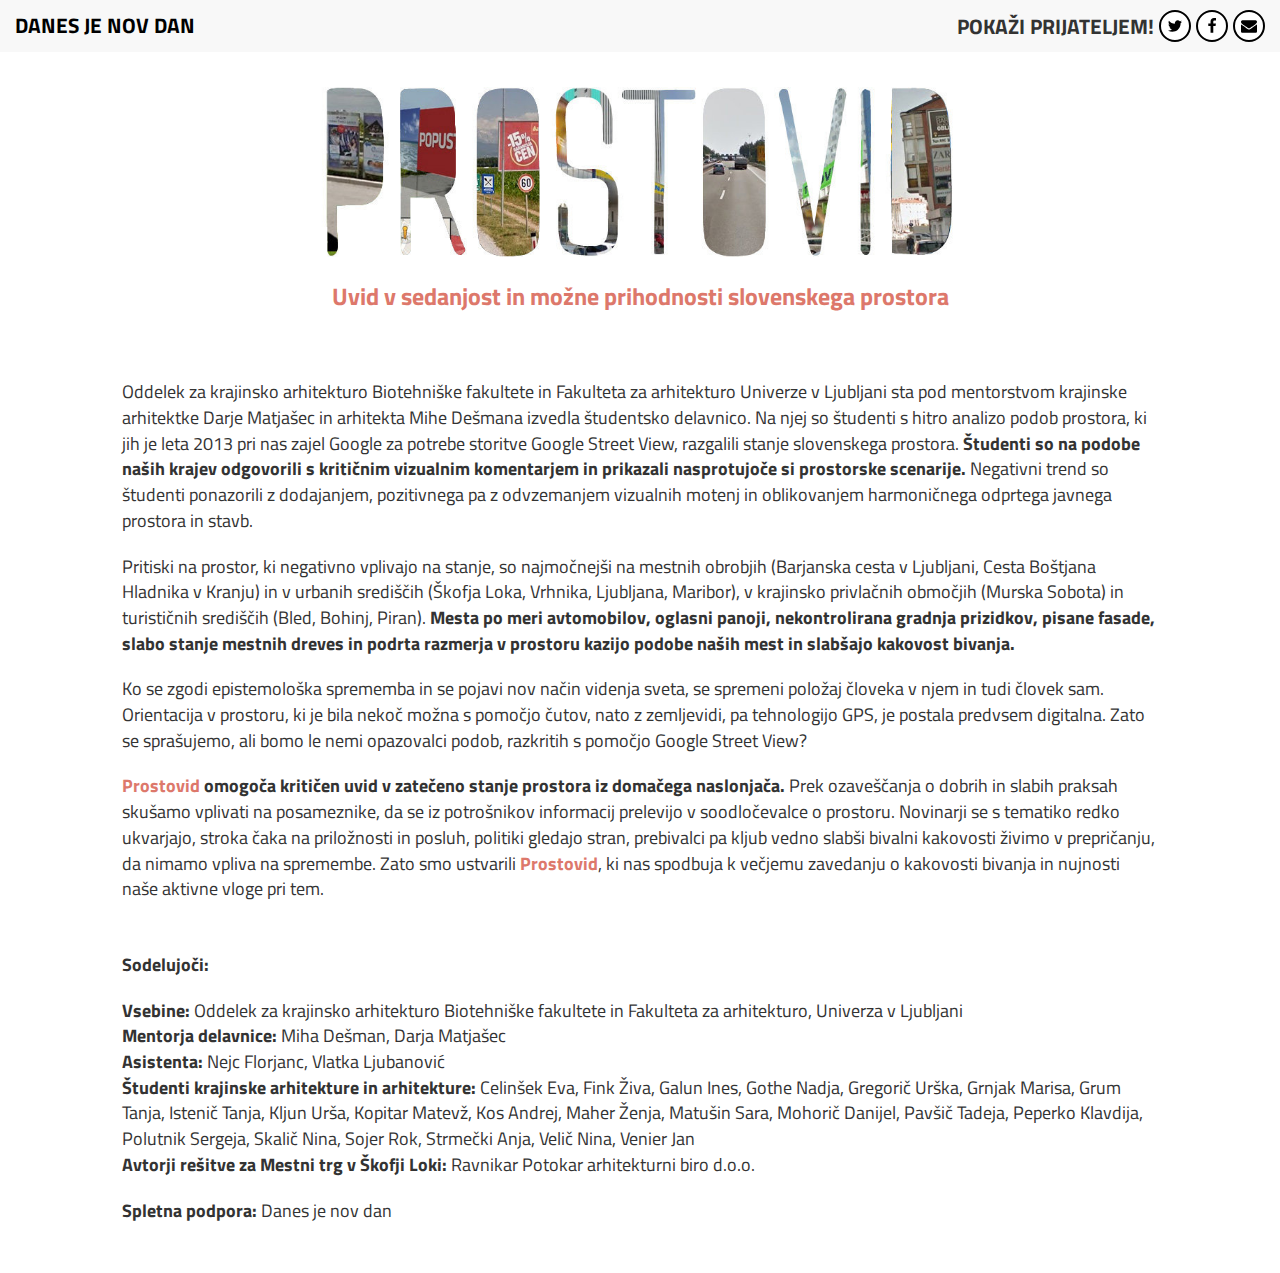
==== vec/index.html @ a14e60bc "popravi css relative path v vec folderju" ====
<!DOCTYPE html>
<html>
<head>
    <meta charset="utf-8">
    <meta http-equiv="X-UA-Compatible" content="IE=edge">
    <meta name="viewport" content="width=device-width, initial-scale=1">
    <title>Prostovid - Danes je nov dan</title>
    <base href="../">
    <link rel="stylesheet" href="css/bootstrap.min.css">
    <link rel="stylesheet" href="css/twentytwenty.css">
    <link rel="stylesheet" href="css/custom.css">

    <meta property="og:title" content="Prostovid">
    <meta property="og:type" content="website">
    <meta property="og:description" content="Uvid v sedanjost in možne prihodnosti slovenskega prostora">
    <meta property="og:image" content="img/prostovid_og.jpg">

    <meta name="twitter:card" content="summary_large_image">
    <meta name="twitter:creator" content="@danesjenovdan">
    <meta name="twitter:title" content="Prostovid">
    <meta name="twitter:description" content="Uvid v sedanjost in možne prihodnosti slovenskega prostora">
    <meta name="twitter:image" content="img/prostovid_og.jpg">
</head>
<body>

<div class="container-fluid logo-container">
    <div class="row">
        <div class="col-lg-12">
            <div class="pull-left logo"><a href="//danesjenovdan.si" target="_blank">Danes je nov dan</a></div>
            <div class="pull-right socials">
                <span>Pokaži prijateljem!</span>
                <i class="icon icon-twitter">
                    <svg width="1792" height="1792" viewBox="0 0 1792 1792" xmlns="http://www.w3.org/2000/svg"><path d="M1684 408q-67 98-162 167 1 14 1 42 0 130-38 259.5t-115.5 248.5-184.5 210.5-258 146-323 54.5q-271 0-496-145 35 4 78 4 225 0 401-138-105-2-188-64.5t-114-159.5q33 5 61 5 43 0 85-11-112-23-185.5-111.5t-73.5-205.5v-4q68 38 146 41-66-44-105-115t-39-154q0-88 44-163 121 149 294.5 238.5t371.5 99.5q-8-38-8-74 0-134 94.5-228.5t228.5-94.5q140 0 236 102 109-21 205-78-37 115-142 178 93-10 186-50z" id="icon"/></svg>
                </i>
                <i class="icon icon-facebook">
                    <svg width="1792" height="1792" viewBox="0 0 1792 1792" xmlns="http://www.w3.org/2000/svg"><path d="M1343 12v264h-157q-86 0-116 36t-30 108v189h293l-39 296h-254v759h-306v-759h-255v-296h255v-218q0-186 104-288.5t277-102.5q147 0 228 12z" id="icon"/></svg>
                </i>
                <i class="icon icon-mail">
                    <svg width="1792" height="1792" viewBox="0 0 1792 1792" xmlns="http://www.w3.org/2000/svg"><path d="M1792 710v794q0 66-47 113t-113 47h-1472q-66 0-113-47t-47-113v-794q44 49 101 87 362 246 497 345 57 42 92.5 65.5t94.5 48 110 24.5h2q51 0 110-24.5t94.5-48 92.5-65.5q170-123 498-345 57-39 100-87zm0-294q0 79-49 151t-122 123q-376 261-468 325-10 7-42.5 30.5t-54 38-52 32.5-57.5 27-50 9h-2q-23 0-50-9t-57.5-27-52-32.5-54-38-42.5-30.5q-91-64-262-182.5t-205-142.5q-62-42-117-115.5t-55-136.5q0-78 41.5-130t118.5-52h1472q65 0 112.5 47t47.5 113z" id="icon"/></svg>
                </i>
                <i class="icon icon-share" data-toggle="modal" data-target="#modal-email">
                    <svg width="1792" height="1792" viewBox="0 0 1792 1792" xmlns="http://www.w3.org/2000/svg"><path d="M1344 1024q133 0 226.5 93.5t93.5 226.5-93.5 226.5-226.5 93.5-226.5-93.5-93.5-226.5q0-12 2-34l-360-180q-92 86-218 86-133 0-226.5-93.5t-93.5-226.5 93.5-226.5 226.5-93.5q126 0 218 86l360-180q-2-22-2-34 0-133 93.5-226.5t226.5-93.5 226.5 93.5 93.5 226.5-93.5 226.5-226.5 93.5q-126 0-218-86l-360 180q2 22 2 34t-2 34l360 180q92-86 218-86z" id="icon"/></svg>
                </i>
            </div>
        </div>
    </div>
</div>


<div class="container-fluid">
    <header class="row">
        <h1 class="col-lg-12 text-center">
            <a href="index.html"><div class="naslov">
                PROSTOVID
            </div></a>
        </h1>
        <h3 class="col-lg-12 text-center podnaslov"><b>Uvid v sedanjost in možne prihodnosti slovenskega prostora</b></h3>
    </header>

    <div class="row opiscontainer">
        
        <p class="col-lg-6 col-lg-offset-3 col-md-10 col-md-offset-1 opisprojekta">Oddelek za krajinsko arhitekturo Biotehniške fakultete in Fakulteta za arhitekturo Univerze v Ljubljani sta pod mentorstvom krajinske arhitektke Darje Matjašec in arhitekta Mihe Dešmana izvedla študentsko delavnico. Na njej so študenti s hitro analizo podob prostora, ki jih je leta 2013 pri nas zajel Google za potrebe storitve Google Street View, razgalili stanje slovenskega prostora. <b>Študenti so na podobe naših krajev odgovorili s kritičnim vizualnim komentarjem in prikazali nasprotujoče si prostorske scenarije.</b> Negativni trend so študenti ponazorili z dodajanjem, pozitivnega pa z odvzemanjem vizualnih motenj in oblikovanjem harmoničnega odprtega javnega prostora in stavb.</p>

        <p class="col-lg-6 col-lg-offset-3 col-md-10 col-md-offset-1 opisprojekta">Pritiski na prostor, ki negativno vplivajo na stanje, so najmočnejši na mestnih obrobjih (Barjanska cesta v Ljubljani, Cesta Boštjana Hladnika v Kranju) in v urbanih središčih (Škofja Loka, Vrhnika, Ljubljana, Maribor), v krajinsko privlačnih območjih (Murska Sobota) in turističnih središčih (Bled, Bohinj, Piran). <b>Mesta po meri avtomobilov, oglasni panoji, nekontrolirana gradnja prizidkov, pisane fasade, slabo stanje mestnih dreves in podrta razmerja v prostoru kazijo podobe naših mest in slabšajo kakovost bivanja.</b> </p>

        <p class="col-lg-6 col-lg-offset-3 col-md-10 col-md-offset-1 opisprojekta">Ko se zgodi epistemološka sprememba in se pojavi nov način videnja sveta, se spremeni položaj človeka v njem in tudi človek sam. Orientacija v prostoru, ki je bila nekoč možna s pomočjo čutov, nato z zemljevidi, pa tehnologijo GPS, je postala predvsem digitalna. Zato se sprašujemo, ali bomo le nemi opazovalci podob, razkritih s pomočjo Google Street View?</p>

        <p class="col-lg-6 col-lg-offset-3 col-md-10 col-md-offset-1 opisprojekta"><b><a href="index.html">Prostovid</a> omogoča kritičen uvid v zatečeno stanje prostora iz domačega naslonjača.</b> Prek ozaveščanja o dobrih in slabih praksah skušamo vplivati na posameznike, da se iz potrošnikov informacij prelevijo v soodločevalce o prostoru. Novinarji se s tematiko redko ukvarjajo, stroka čaka na priložnosti in posluh, politiki gledajo stran, prebivalci pa kljub vedno slabši bivalni kakovosti živimo v prepričanju, da nimamo vpliva na spremembe. Zato smo ustvarili <a href="index.html"><b>Prostovid</b></a>, ki nas spodbuja k večjemu zavedanju o kakovosti bivanja in nujnosti naše aktivne vloge pri tem.</p>

        <p class="col-lg-6 col-lg-offset-3 col-md-10 col-md-offset-1 opisprojekta" style="margin-top: 50px;">
            <b>Sodelujoči:</b>
        </p>

        <p class="col-lg-6 col-lg-offset-3 col-md-10 col-md-offset-1 opisprojekta">
            <b>Vsebine:</b> Oddelek za krajinsko arhitekturo Biotehniške fakultete in Fakulteta za arhitekturo, Univerza v Ljubljani<br>
            <b>Mentorja delavnice:</b> Miha Dešman, Darja Matjašec<br>
            <b>Asistenta:</b> Nejc Florjanc, Vlatka Ljubanović<br>
            <b>Študenti krajinske arhitekture in arhitekture:</b> Celinšek Eva, Fink Živa, Galun Ines, Gothe Nadja, Gregorič Urška, Grnjak Marisa, Grum Tanja, Istenič Tanja, Kljun Urša, Kopitar Matevž, Kos Andrej, Maher Ženja, Matušin Sara, Mohorič Danijel, Pavšič Tadeja, Peperko Klavdija, Polutnik Sergeja, Skalič Nina, Sojer Rok, Strmečki Anja, Velič Nina, Venier Jan<br>
            <b>Avtorji rešitve za Mestni trg v Škofji Loki:</b> Ravnikar Potokar arhitekturni biro d.o.o.<br>
        </p>

        <p class="col-lg-6 col-lg-offset-3 col-md-10 col-md-offset-1 opisprojekta">
            <b>Spletna podpora:</b> Danes je nov dan<br>
        </p>

    </div>
</div>

<!-- -->
<div class="modal fade" tabindex="-1" role="dialog" id="modal-share">
  <div class="modal-dialog modal-sm">
    <div class="modal-content">
      <div class="modal-header">
        <button type="button" class="close" data-dismiss="modal" aria-label="Close"><span aria-hidden="true">&times;</span></button>
        <h4 class="modal-title" id="myModalLabel">Pokaži prijateljem!</h4>
      </div>
      <div class="modal-body text-center">
        <p>Prostovid: Uvid v sedanjost in možne prihodnosti slovenskega prostora</p>
        <div class="btn btn-default share-button icon-facebook"> Deli na Facebooku </div>
        <div class="btn btn-default share-button icon-twitter"> Deli na Twitterju </div>
        <div class="btn btn-default share-button icon-mail"> Deli po mailu </div>
      </div>
    </div>
  </div>
</div>
<!-- -->
<script src="js/jquery.min.js"></script>
<script src="js/jquery.event.move.js"></script>
<script src="js/jquery.twentytwenty.js"></script>
<script src="js/bootstrap.min.js"></script>
<script src="js/main.js"></script>
<!-- Piwik -->
<script type="text/javascript">
  var _paq = _paq || [];
  _paq.push(["setDomains", ["*.danesjenovdan.si","*.www.danesjenovdan.si"]]);
  _paq.push(["setDoNotTrack", true]);
  _paq.push(["disableCookies"]);
  _paq.push(['trackPageView']);
  _paq.push(['enableLinkTracking']);
  (function() {
    var u="//zy.si/";
    _paq.push(['setTrackerUrl', u+'piwik.php']);
    _paq.push(['setSiteId', 10]);
    var d=document, g=d.createElement('script'), s=d.getElementsByTagName('script')[0];
    g.type='text/javascript'; g.async=true; g.defer=true; g.src=u+'piwik.js'; s.parentNode.insertBefore(g,s);
  })();
</script>
<noscript><p><img src="//zy.si/piwik.php?idsite=10" style="border:0;" alt="" /></p></noscript>
<!-- End Piwik Code -->
</body>
</html>
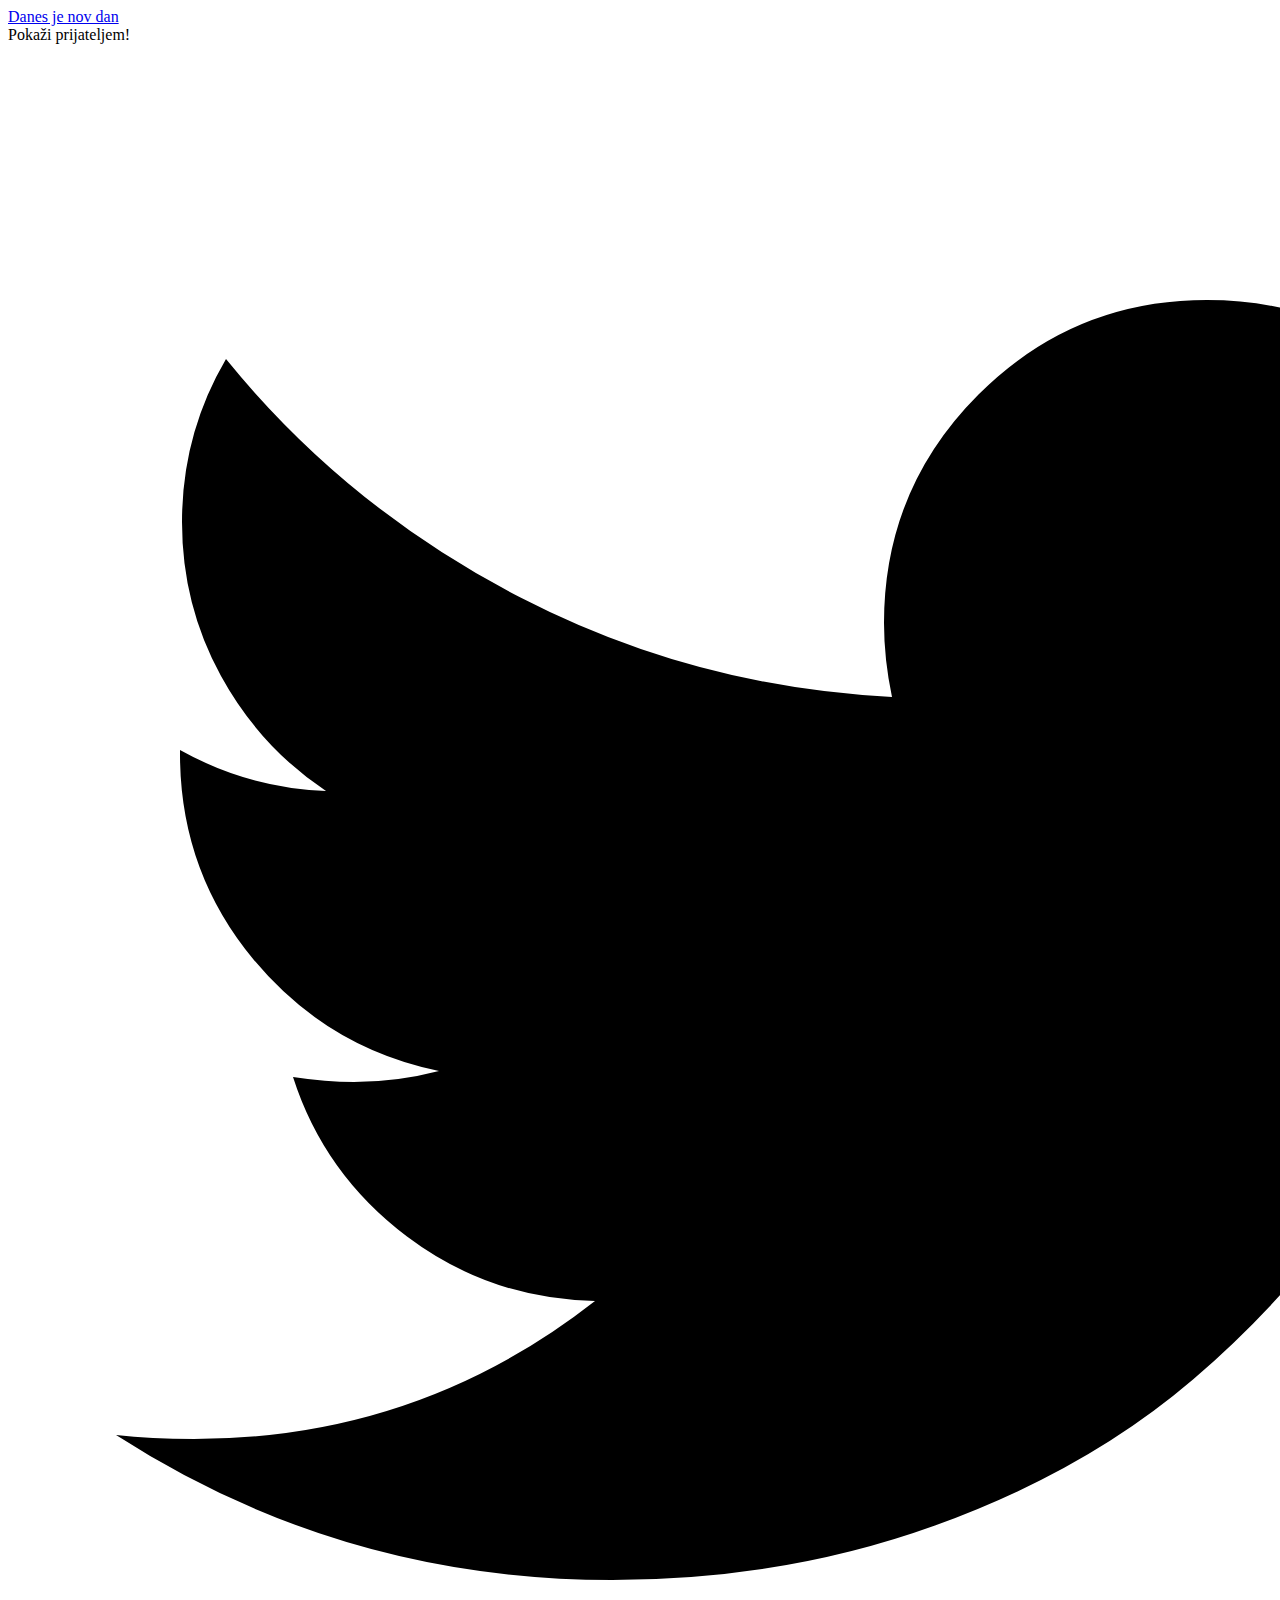
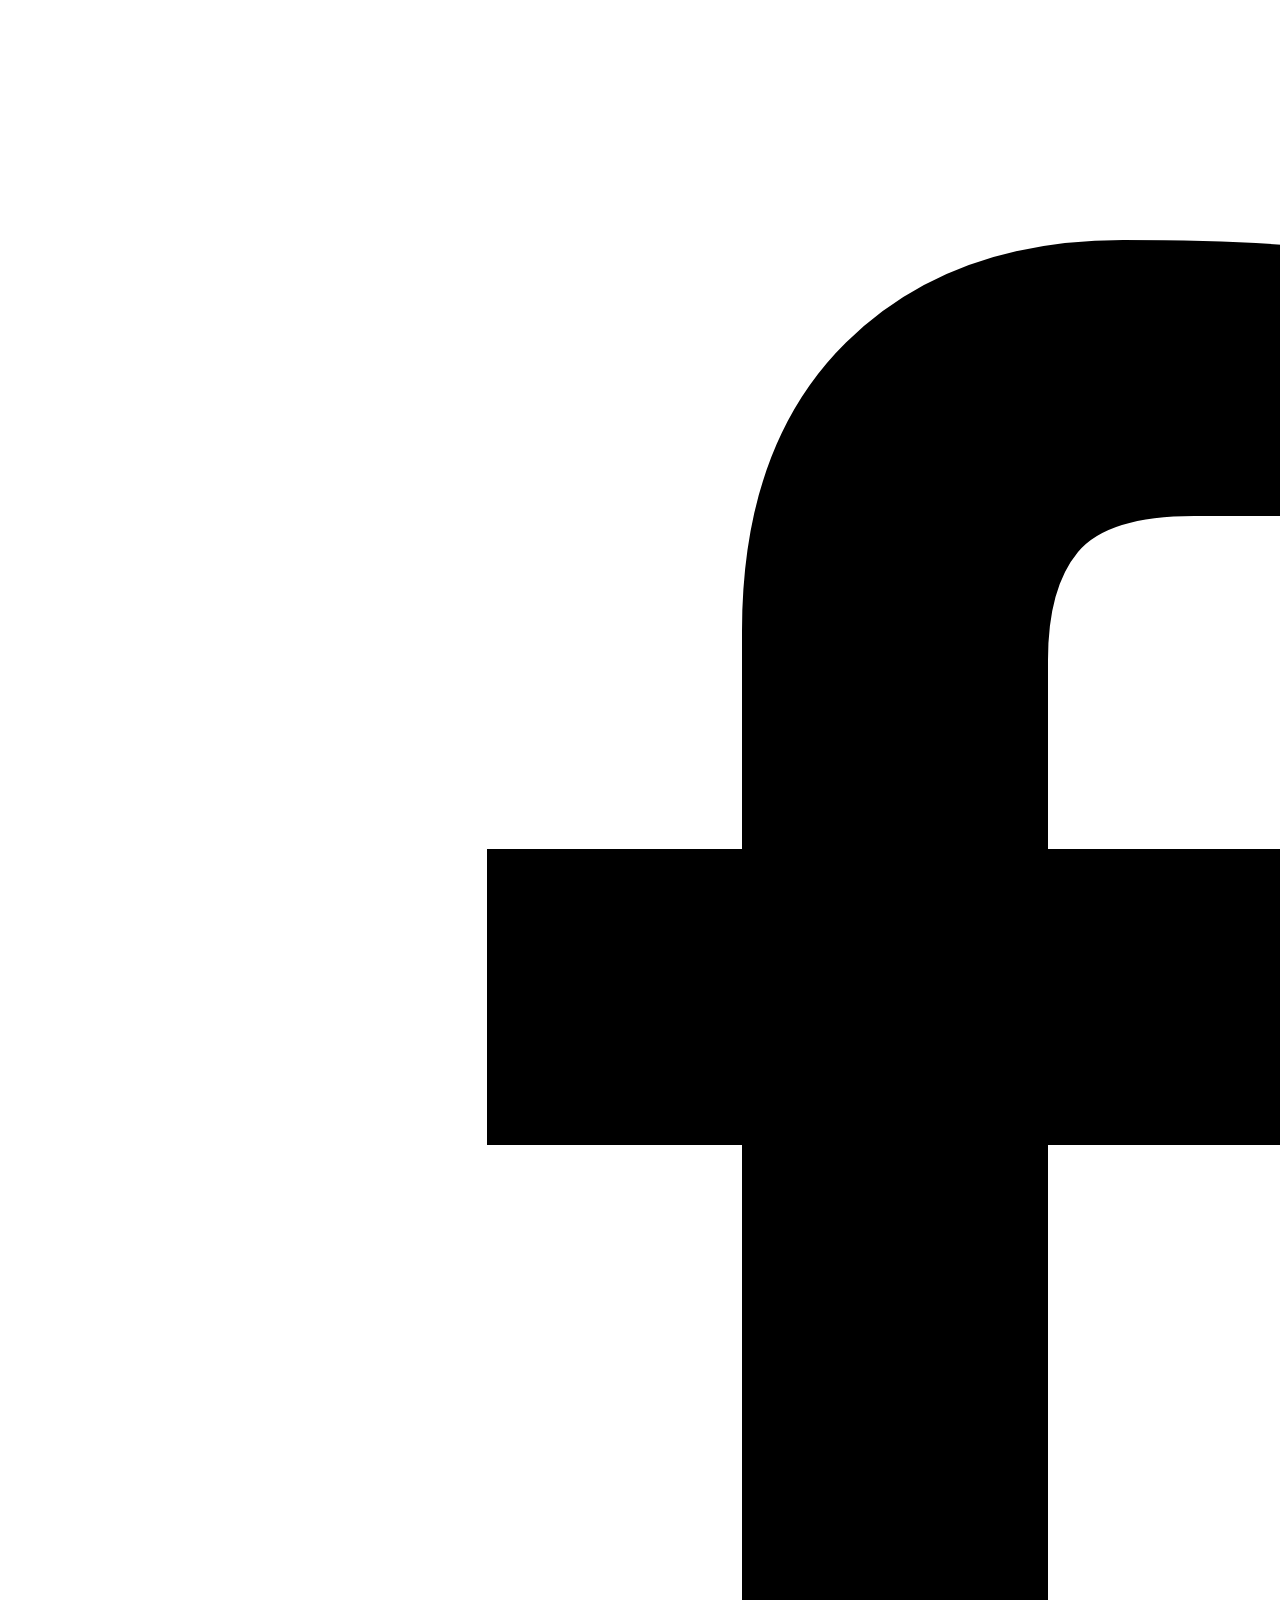
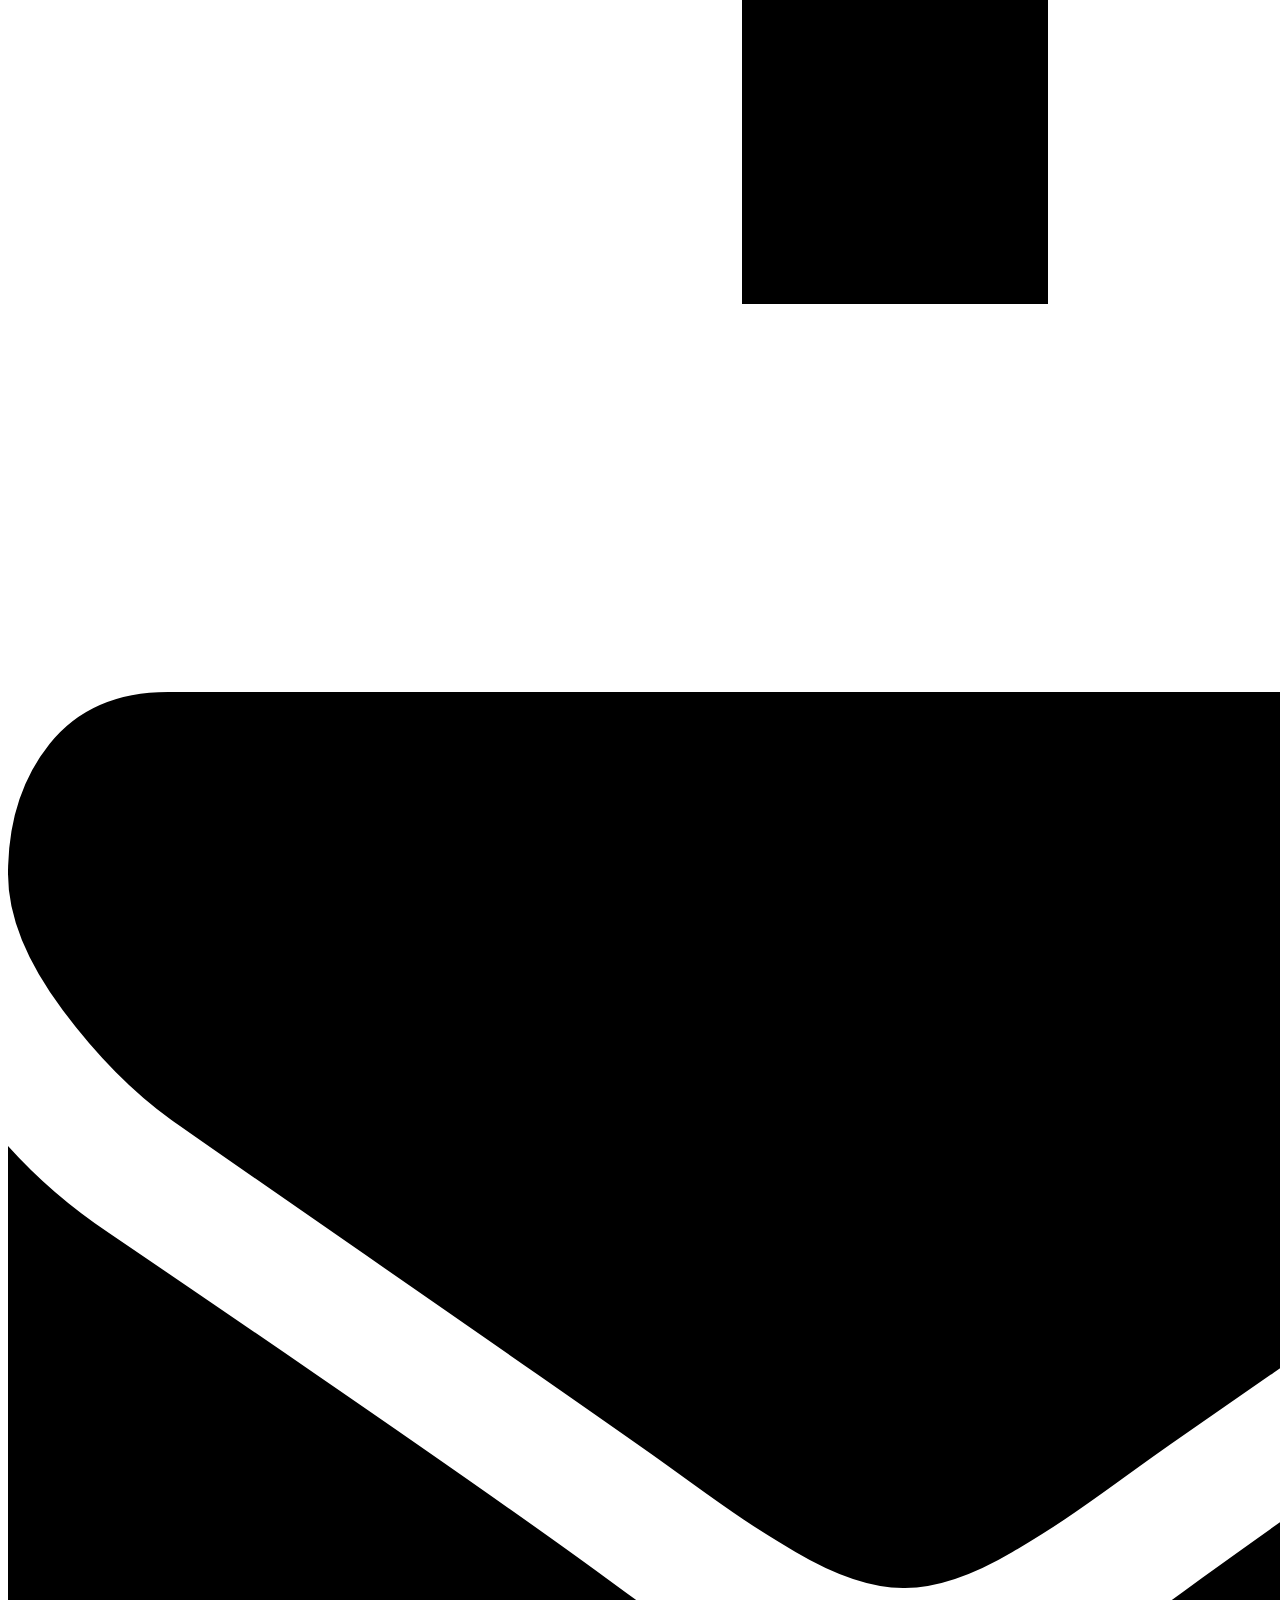
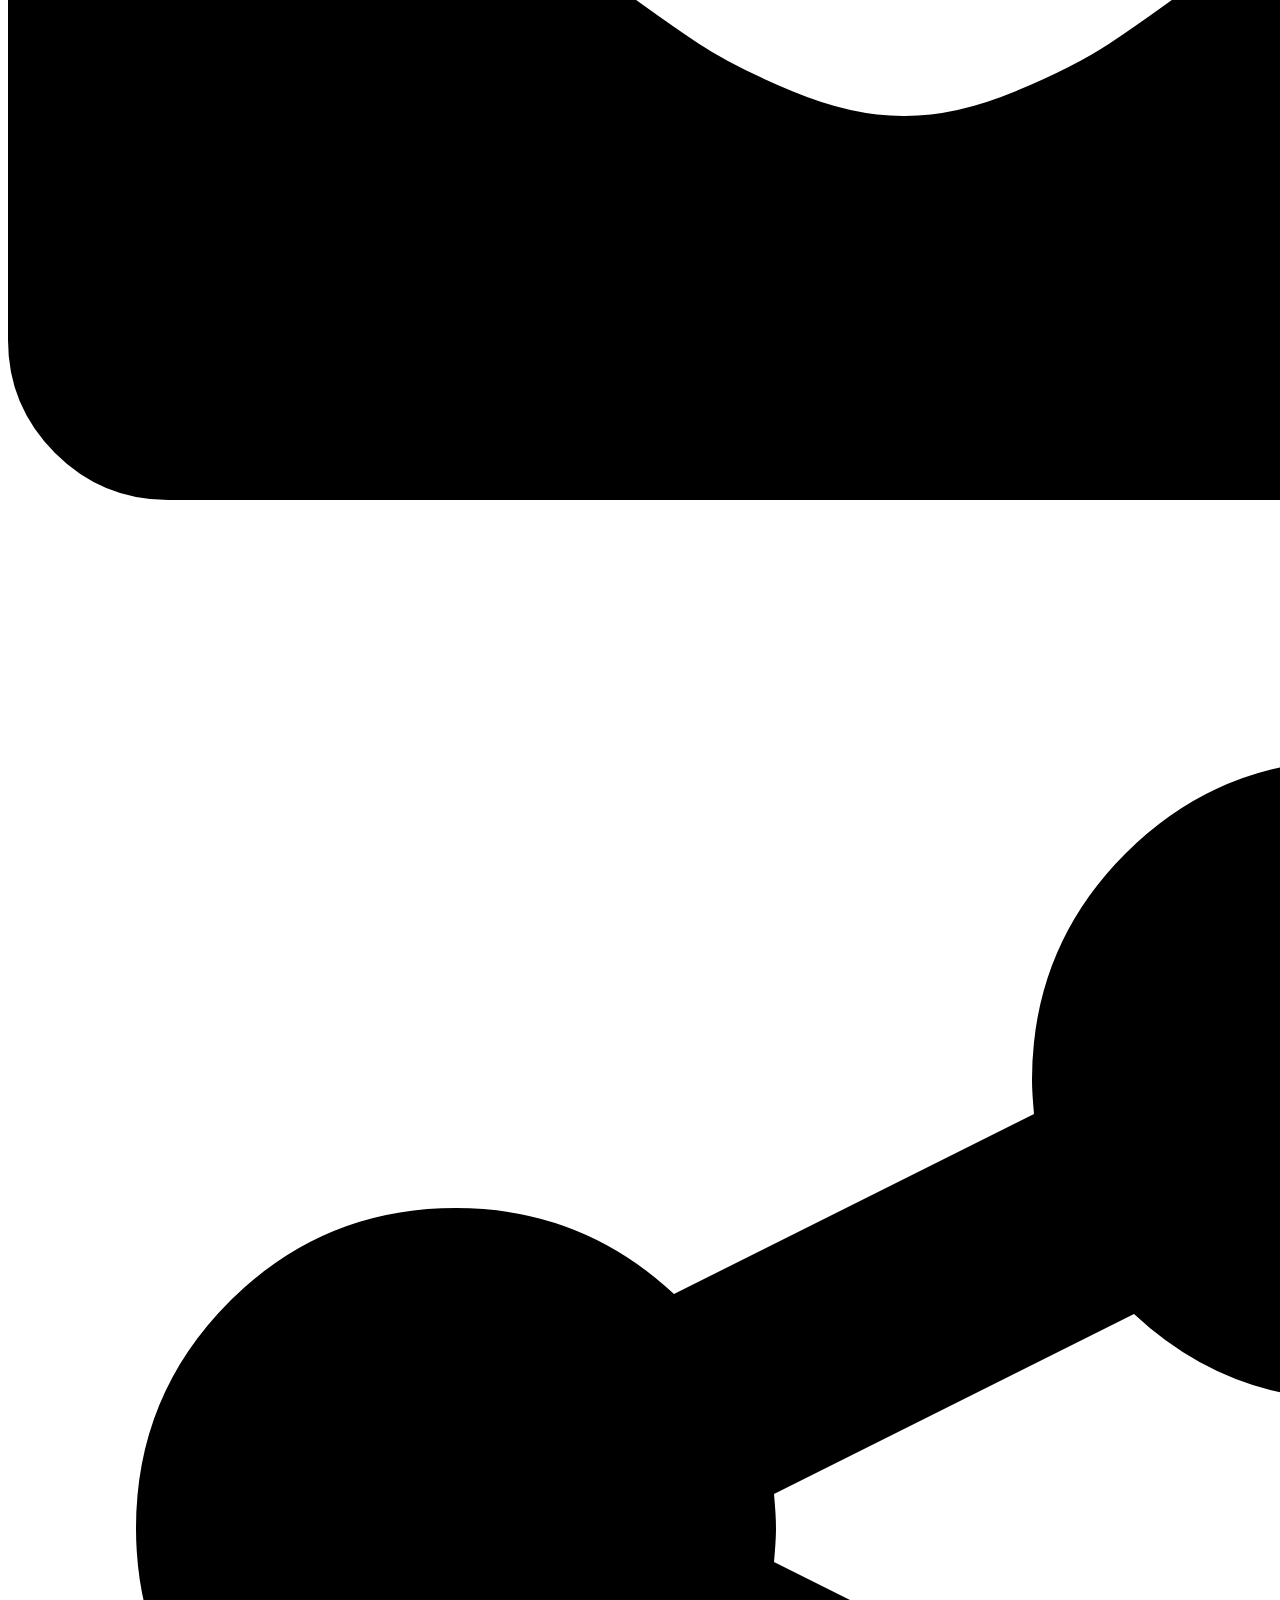
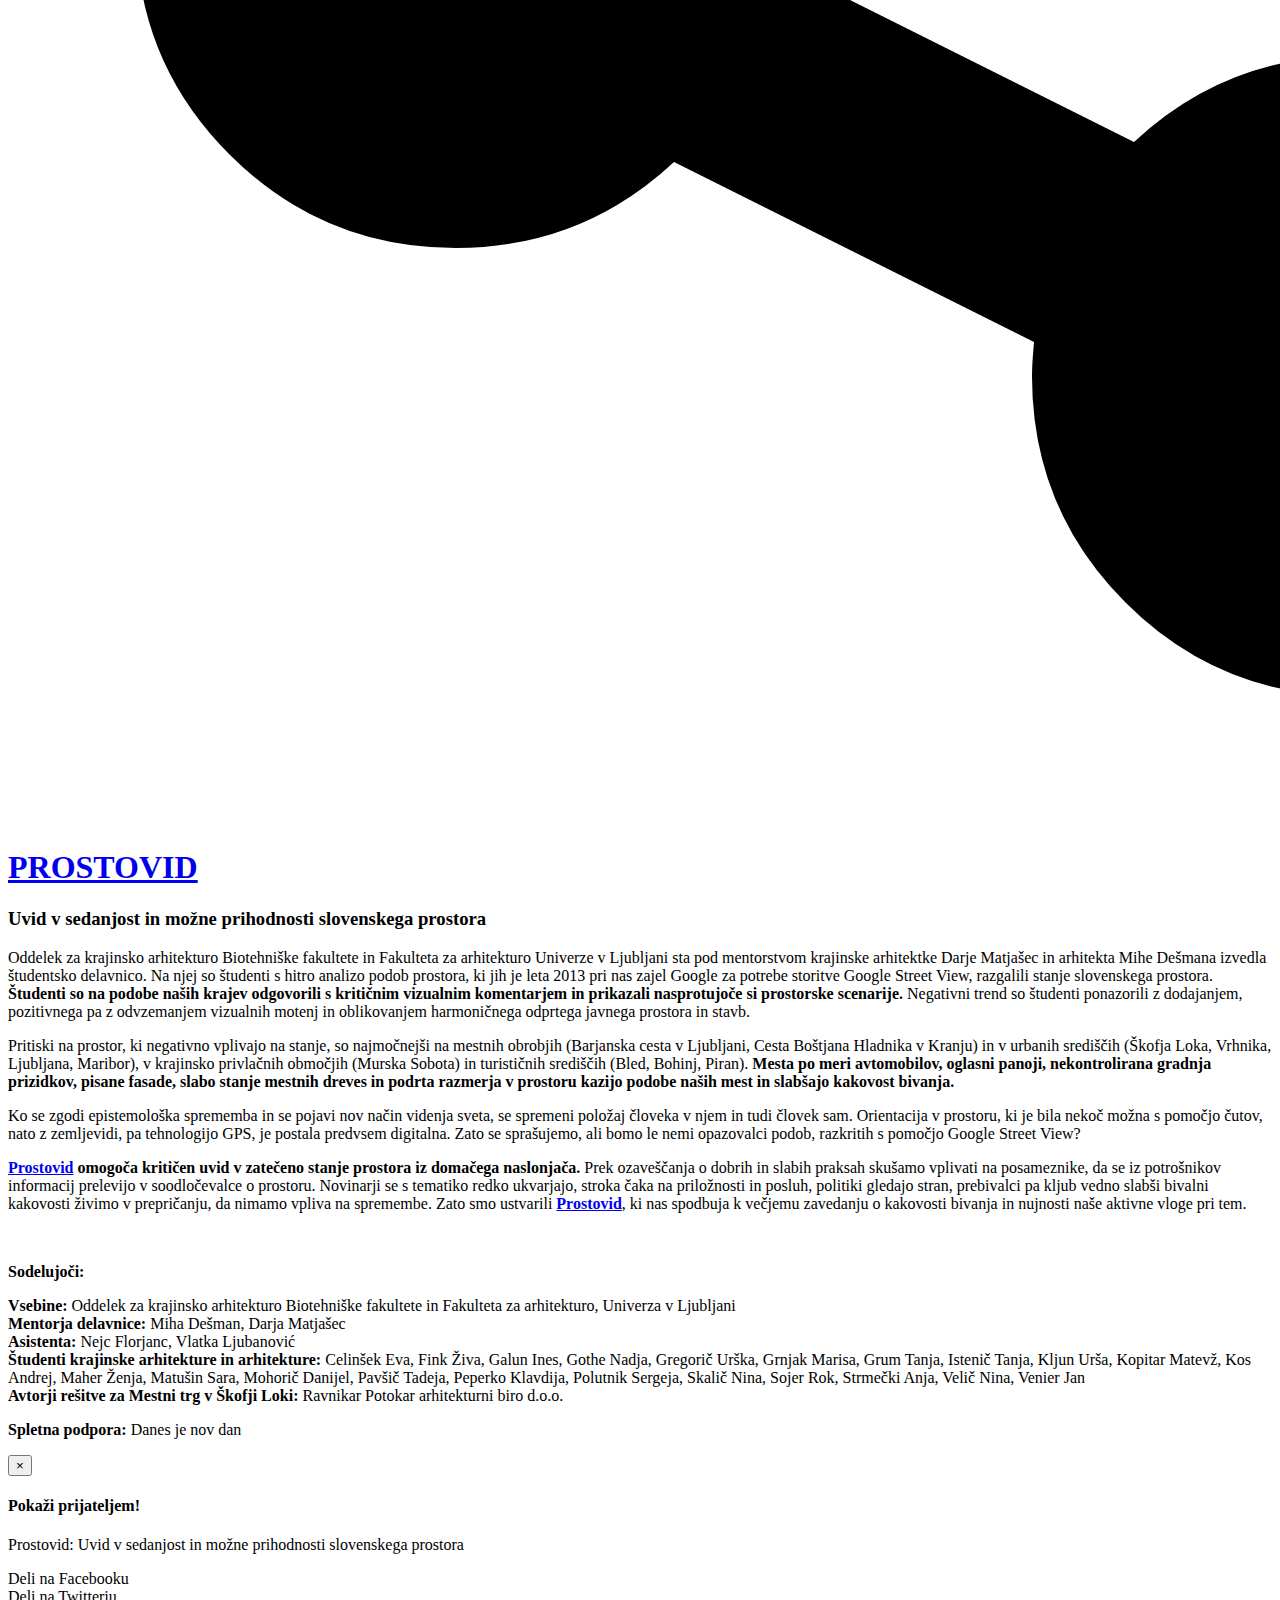
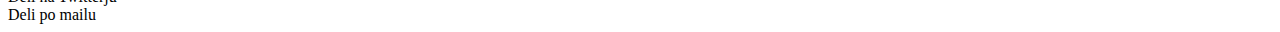
==== commit d02fe751: "vec into a folder" ====
--- a/vec/index.html
+++ b/vec/index.html
@@ -5,7 +5,6 @@
     <meta http-equiv="X-UA-Compatible" content="IE=edge">
     <meta name="viewport" content="width=device-width, initial-scale=1">
     <title>Prostovid - Danes je nov dan</title>
-    <base href="../">
     <link rel="stylesheet" href="css/bootstrap.min.css">
     <link rel="stylesheet" href="css/twentytwenty.css">
     <link rel="stylesheet" href="css/custom.css">
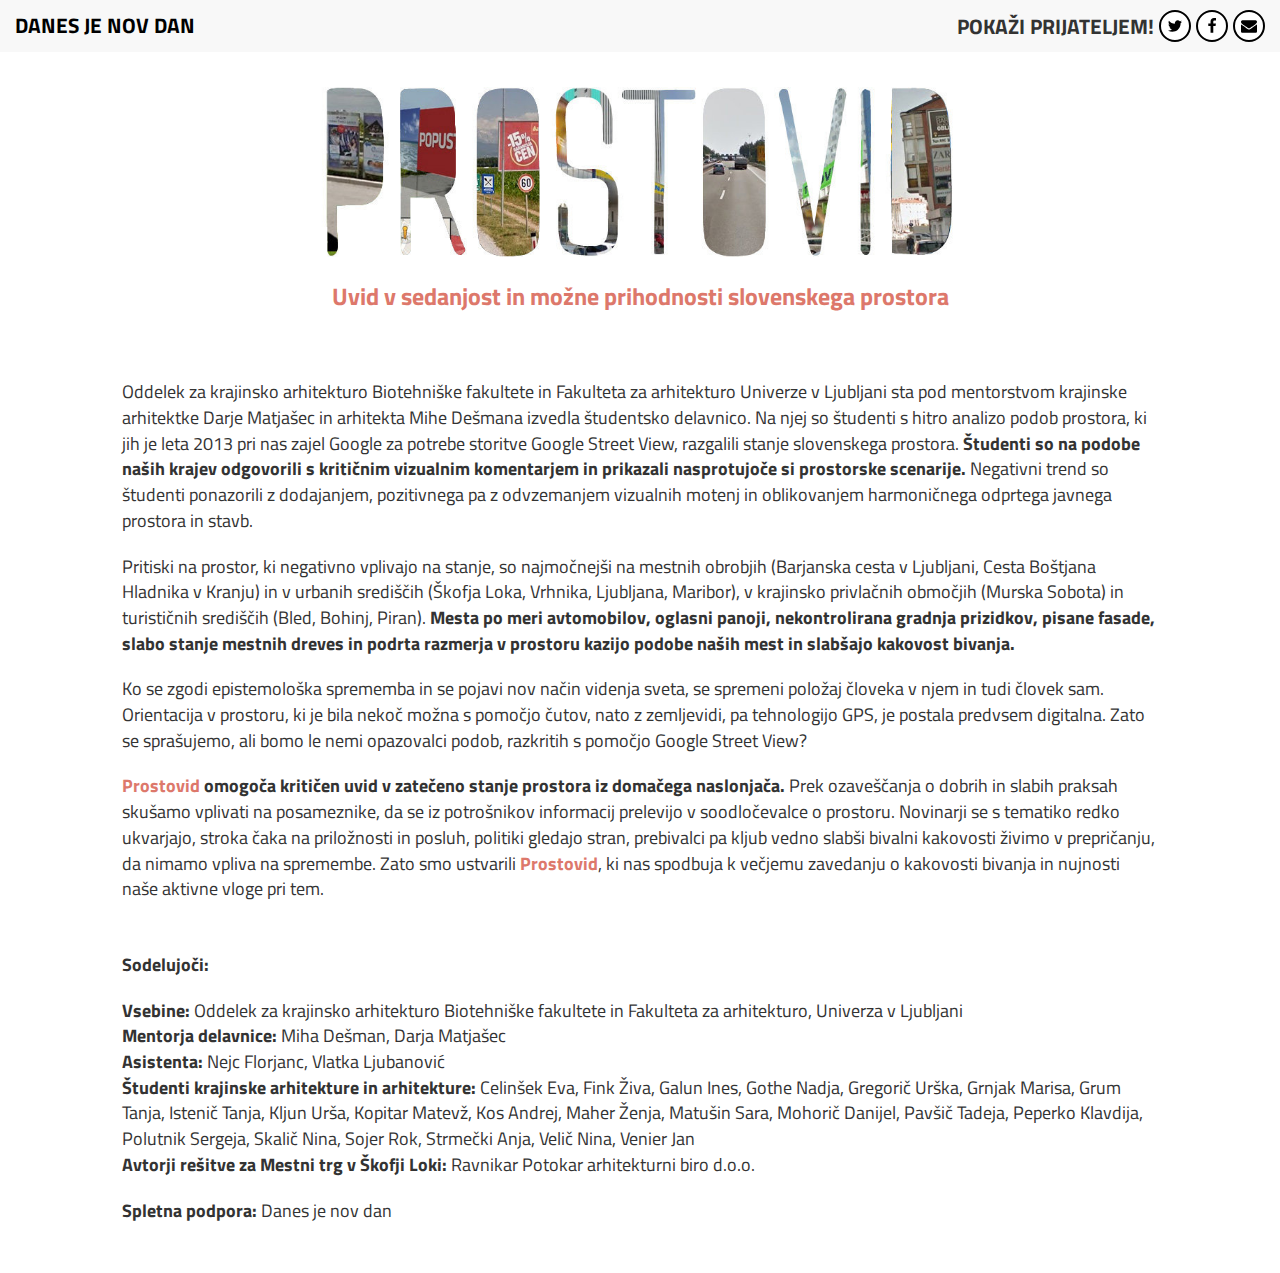
==== commit 8ca58e43: "fix links for k8s" ====
--- a/vec/index.html
+++ b/vec/index.html
@@ -5,20 +5,20 @@
     <meta http-equiv="X-UA-Compatible" content="IE=edge">
     <meta name="viewport" content="width=device-width, initial-scale=1">
     <title>Prostovid - Danes je nov dan</title>
-    <link rel="stylesheet" href="css/bootstrap.min.css">
-    <link rel="stylesheet" href="css/twentytwenty.css">
-    <link rel="stylesheet" href="css/custom.css">
+    <link rel="stylesheet" href="../css/bootstrap.min.css">
+    <link rel="stylesheet" href="../css/twentytwenty.css">
+    <link rel="stylesheet" href="../css/custom.css">
 
     <meta property="og:title" content="Prostovid">
     <meta property="og:type" content="website">
     <meta property="og:description" content="Uvid v sedanjost in možne prihodnosti slovenskega prostora">
-    <meta property="og:image" content="img/prostovid_og.jpg">
+    <meta property="og:image" content="https://prostovid.danesjenovdan.si/img/prostovid_og.jpg">
 
     <meta name="twitter:card" content="summary_large_image">
     <meta name="twitter:creator" content="@danesjenovdan">
     <meta name="twitter:title" content="Prostovid">
     <meta name="twitter:description" content="Uvid v sedanjost in možne prihodnosti slovenskega prostora">
-    <meta name="twitter:image" content="img/prostovid_og.jpg">
+    <meta name="twitter:image" content="https://prostovid.danesjenovdan.si/img/prostovid_og.jpg">
 </head>
 <body>
 
@@ -49,7 +49,7 @@
 <div class="container-fluid">
     <header class="row">
         <h1 class="col-lg-12 text-center">
-            <a href="index.html"><div class="naslov">
+            <a href="/"><div class="naslov">
                 PROSTOVID
             </div></a>
         </h1>
@@ -57,14 +57,14 @@
     </header>
 
     <div class="row opiscontainer">
-        
+
         <p class="col-lg-6 col-lg-offset-3 col-md-10 col-md-offset-1 opisprojekta">Oddelek za krajinsko arhitekturo Biotehniške fakultete in Fakulteta za arhitekturo Univerze v Ljubljani sta pod mentorstvom krajinske arhitektke Darje Matjašec in arhitekta Mihe Dešmana izvedla študentsko delavnico. Na njej so študenti s hitro analizo podob prostora, ki jih je leta 2013 pri nas zajel Google za potrebe storitve Google Street View, razgalili stanje slovenskega prostora. <b>Študenti so na podobe naših krajev odgovorili s kritičnim vizualnim komentarjem in prikazali nasprotujoče si prostorske scenarije.</b> Negativni trend so študenti ponazorili z dodajanjem, pozitivnega pa z odvzemanjem vizualnih motenj in oblikovanjem harmoničnega odprtega javnega prostora in stavb.</p>
 
         <p class="col-lg-6 col-lg-offset-3 col-md-10 col-md-offset-1 opisprojekta">Pritiski na prostor, ki negativno vplivajo na stanje, so najmočnejši na mestnih obrobjih (Barjanska cesta v Ljubljani, Cesta Boštjana Hladnika v Kranju) in v urbanih središčih (Škofja Loka, Vrhnika, Ljubljana, Maribor), v krajinsko privlačnih območjih (Murska Sobota) in turističnih središčih (Bled, Bohinj, Piran). <b>Mesta po meri avtomobilov, oglasni panoji, nekontrolirana gradnja prizidkov, pisane fasade, slabo stanje mestnih dreves in podrta razmerja v prostoru kazijo podobe naših mest in slabšajo kakovost bivanja.</b> </p>
 
         <p class="col-lg-6 col-lg-offset-3 col-md-10 col-md-offset-1 opisprojekta">Ko se zgodi epistemološka sprememba in se pojavi nov način videnja sveta, se spremeni položaj človeka v njem in tudi človek sam. Orientacija v prostoru, ki je bila nekoč možna s pomočjo čutov, nato z zemljevidi, pa tehnologijo GPS, je postala predvsem digitalna. Zato se sprašujemo, ali bomo le nemi opazovalci podob, razkritih s pomočjo Google Street View?</p>
 
-        <p class="col-lg-6 col-lg-offset-3 col-md-10 col-md-offset-1 opisprojekta"><b><a href="index.html">Prostovid</a> omogoča kritičen uvid v zatečeno stanje prostora iz domačega naslonjača.</b> Prek ozaveščanja o dobrih in slabih praksah skušamo vplivati na posameznike, da se iz potrošnikov informacij prelevijo v soodločevalce o prostoru. Novinarji se s tematiko redko ukvarjajo, stroka čaka na priložnosti in posluh, politiki gledajo stran, prebivalci pa kljub vedno slabši bivalni kakovosti živimo v prepričanju, da nimamo vpliva na spremembe. Zato smo ustvarili <a href="index.html"><b>Prostovid</b></a>, ki nas spodbuja k večjemu zavedanju o kakovosti bivanja in nujnosti naše aktivne vloge pri tem.</p>
+        <p class="col-lg-6 col-lg-offset-3 col-md-10 col-md-offset-1 opisprojekta"><b><a href="/">Prostovid</a> omogoča kritičen uvid v zatečeno stanje prostora iz domačega naslonjača.</b> Prek ozaveščanja o dobrih in slabih praksah skušamo vplivati na posameznike, da se iz potrošnikov informacij prelevijo v soodločevalce o prostoru. Novinarji se s tematiko redko ukvarjajo, stroka čaka na priložnosti in posluh, politiki gledajo stran, prebivalci pa kljub vedno slabši bivalni kakovosti živimo v prepričanju, da nimamo vpliva na spremembe. Zato smo ustvarili <a href="/"><b>Prostovid</b></a>, ki nas spodbuja k večjemu zavedanju o kakovosti bivanja in nujnosti naše aktivne vloge pri tem.</p>
 
         <p class="col-lg-6 col-lg-offset-3 col-md-10 col-md-offset-1 opisprojekta" style="margin-top: 50px;">
             <b>Sodelujoči:</b>
@@ -127,4 +127,4 @@
 <noscript><p><img src="//zy.si/piwik.php?idsite=10" style="border:0;" alt="" /></p></noscript>
 <!-- End Piwik Code -->
 </body>
-</html>+</html>
--- a/css/twentytwenty.css
+++ b/css/twentytwenty.css
@@ -0,0 +1,212 @@
+.twentytwenty-horizontal .twentytwenty-handle:before, .twentytwenty-horizontal .twentytwenty-handle:after, .twentytwenty-vertical .twentytwenty-handle:before, .twentytwenty-vertical .twentytwenty-handle:after {
+  content: " ";
+  display: block;
+  background: #000000;
+  position: absolute;
+  z-index: 30;
+  -webkit-box-shadow: 0px 0px 12px rgba(51, 51, 51, 0.5);
+  -moz-box-shadow: 0px 0px 12px rgba(51, 51, 51, 0.5);
+  box-shadow: 0px 0px 12px rgba(51, 51, 51, 0.5); }
+
+.twentytwenty-horizontal .twentytwenty-handle:before, .twentytwenty-horizontal .twentytwenty-handle:after {
+  width: 3px;
+  height: 9999px;
+  left: 50%;
+  margin-left: -1.5px; }
+
+.twentytwenty-vertical .twentytwenty-handle:before, .twentytwenty-vertical .twentytwenty-handle:after {
+  width: 9999px;
+  height: 3px;
+  top: 50%;
+  margin-top: -1.5px; }
+
+.twentytwenty-before-label, .twentytwenty-after-label, .twentytwenty-overlay {
+  position: absolute;
+  top: 0;
+  width: 100%;
+  height: 100%; }
+
+.twentytwenty-before-label, .twentytwenty-after-label, .twentytwenty-overlay {
+  -webkit-transition-duration: 0.5s;
+  -moz-transition-duration: 0.5s;
+  transition-duration: 0.5s; }
+
+.twentytwenty-before-label, .twentytwenty-after-label {
+  -webkit-transition-property: opacity;
+  -moz-transition-property: opacity;
+  transition-property: opacity; }
+
+.twentytwenty-before-label:before, .twentytwenty-after-label:before {
+  color: white;
+  font-size: 13px;
+  letter-spacing: 0.1em; }
+
+.twentytwenty-before-label:before, .twentytwenty-after-label:before {
+  position: absolute;
+  background: rgba(255, 255, 255, 0.2);
+  line-height: 38px;
+  padding: 0 20px;
+  -webkit-border-radius: 2px;
+  -moz-border-radius: 2px;
+  border-radius: 2px; }
+
+.twentytwenty-horizontal .twentytwenty-before-label:before, .twentytwenty-horizontal .twentytwenty-after-label:before {
+  top: 50%;
+  margin-top: -19px; }
+
+.twentytwenty-vertical .twentytwenty-before-label:before, .twentytwenty-vertical .twentytwenty-after-label:before {
+  left: 50%;
+  margin-left: -45px;
+  text-align: center;
+  width: 90px; }
+
+.twentytwenty-left-arrow, .twentytwenty-right-arrow, .twentytwenty-up-arrow, .twentytwenty-down-arrow {
+  width: 0;
+  height: 0;
+  border: 6px inset transparent;
+  position: absolute; }
+
+.twentytwenty-left-arrow, .twentytwenty-right-arrow {
+  top: 50%;
+  margin-top: -6px; }
+
+.twentytwenty-up-arrow, .twentytwenty-down-arrow {
+  left: 50%;
+  margin-left: -6px; }
+
+.twentytwenty-container {
+  -webkit-box-sizing: content-box;
+  -moz-box-sizing: content-box;
+  box-sizing: content-box;
+  z-index: 0;
+  overflow: hidden;
+  position: relative;
+  -webkit-user-select: none;
+  -moz-user-select: none; }
+  .twentytwenty-container img {
+    max-width: 100%;
+    position: absolute;
+    top: 0;
+    display: block; }
+  .twentytwenty-container.active .twentytwenty-overlay, .twentytwenty-container.active :hover.twentytwenty-overlay {
+    background: rgba(0, 0, 0, 0); }
+    .twentytwenty-container.active .twentytwenty-overlay .twentytwenty-before-label,
+    .twentytwenty-container.active .twentytwenty-overlay .twentytwenty-after-label, .twentytwenty-container.active :hover.twentytwenty-overlay .twentytwenty-before-label,
+    .twentytwenty-container.active :hover.twentytwenty-overlay .twentytwenty-after-label {
+      opacity: 0; }
+  .twentytwenty-container * {
+    -webkit-box-sizing: content-box;
+    -moz-box-sizing: content-box;
+    box-sizing: content-box; }
+
+.twentytwenty-before-label {
+  opacity: 0; }
+  .twentytwenty-before-label:before {
+    content: "Before"; }
+
+.twentytwenty-after-label {
+  opacity: 0; }
+  .twentytwenty-after-label:before {
+    content: "After"; }
+
+.twentytwenty-horizontal .twentytwenty-before-label:before {
+  left: 10px; }
+
+.twentytwenty-horizontal .twentytwenty-after-label:before {
+  right: 10px; }
+
+.twentytwenty-vertical .twentytwenty-before-label:before {
+  top: 10px; }
+
+.twentytwenty-vertical .twentytwenty-after-label:before {
+  bottom: 10px; }
+
+.twentytwenty-overlay {
+  -webkit-transition-property: background;
+  -moz-transition-property: background;
+  transition-property: background;
+  background: rgba(0, 0, 0, 0);
+  z-index: 25; }
+  .twentytwenty-overlay:hover {
+    background: rgba(0, 0, 0, 0.5); }
+    .twentytwenty-overlay:hover .twentytwenty-after-label {
+      opacity: 1; }
+    .twentytwenty-overlay:hover .twentytwenty-before-label {
+      opacity: 1; }
+
+.twentytwenty-before {
+  z-index: 20; }
+
+.twentytwenty-after {
+  z-index: 10; }
+
+.twentytwenty-handle {
+  height: 98px;
+  width: 130px;
+  position: absolute;
+  left: 50%;
+  top: 50%;
+  margin-left: -65px;
+  margin-top: -49px;
+  /*border: 3px solid white;*/
+  /*-webkit-border-radius: 1000px;
+  -moz-border-radius: 1000px;
+  border-radius: 1000px;
+  -webkit-box-shadow: 0px 0px 12px rgba(51, 51, 51, 0.5);
+  -moz-box-shadow: 0px 0px 12px rgba(51, 51, 51, 0.5);
+  box-shadow: 0px 0px 12px rgba(51, 51, 51, 0.5);*/
+  z-index: 40;
+  cursor: pointer;
+
+  /* muki added */
+  background-image: url('../img/cursor.png');
+  background-repeat: no-repeat;
+  background-size: contain;
+  background-position: center;
+}
+
+.twentytwenty-horizontal .twentytwenty-handle:before {
+  bottom: 50%;
+  margin-bottom: 0;
+  -webkit-box-shadow: 0 3px 0 #000000, 0px 0px 12px rgba(51, 51, 51, 0.5);
+  -moz-box-shadow: 0 3px 0 #000000, 0px 0px 12px rgba(51, 51, 51, 0.5);
+  box-shadow: 0 3px 0 #000000, 0px 0px 12px rgba(51, 51, 51, 0.5); }
+.twentytwenty-horizontal .twentytwenty-handle:after {
+  top: 50%;
+  margin-top: 0;
+  -webkit-box-shadow: 0 -3px 0 #000000, 0px 0px 12px rgba(51, 51, 51, 0.5);
+  -moz-box-shadow: 0 -3px 0 #000000, 0px 0px 12px rgba(51, 51, 51, 0.5);
+  box-shadow: 0 -3px 0 #000000, 0px 0px 12px rgba(51, 51, 51, 0.5); }
+
+.twentytwenty-vertical .twentytwenty-handle:before {
+  left: 50%;
+  margin-left: 22px;
+  -webkit-box-shadow: 3px 0 0 #000000, 0px 0px 12px rgba(51, 51, 51, 0.5);
+  -moz-box-shadow: 3px 0 0 #000000, 0px 0px 12px rgba(51, 51, 51, 0.5);
+  box-shadow: 3px 0 0 #000000, 0px 0px 12px rgba(51, 51, 51, 0.5); }
+.twentytwenty-vertical .twentytwenty-handle:after {
+  right: 50%;
+  margin-right: 22px;
+  -webkit-box-shadow: -3px 0 0 #000000, 0px 0px 12px rgba(51, 51, 51, 0.5);
+  -moz-box-shadow: -3px 0 0 #000000, 0px 0px 12px rgba(51, 51, 51, 0.5);
+  box-shadow: -3px 0 0 #000000, 0px 0px 12px rgba(51, 51, 51, 0.5); }
+
+/*.twentytwenty-left-arrow {
+  border-right: 6px solid white;
+  left: 50%;
+  margin-left: -17px; }
+
+.twentytwenty-right-arrow {
+  border-left: 6px solid white;
+  right: 50%;
+  margin-right: -17px; }*/
+
+.twentytwenty-up-arrow {
+  border-bottom: 6px solid white;
+  top: 50%;
+  margin-top: -17px; }
+
+.twentytwenty-down-arrow {
+  border-top: 6px solid white;
+  bottom: 50%;
+  margin-bottom: -17px; }
--- a/css/custom.css
+++ b/css/custom.css
@@ -0,0 +1,242 @@
+@import url(https://fonts.googleapis.com/css?family=Titillium+Web:400,700&subset=latin,latin-ext);
+
+body {
+    font-family: "Titillium Web", sans-serif;
+}
+
+.twentytwenty-wrapper .thirdimg {
+    display: block;
+    position: relative;
+    z-index: 99999;
+    transition: .3s opacity;
+}
+
+.twentytwenty-overlay {
+    display: none !important;
+}
+
+.logo-container {
+    padding-top: 10px;
+    text-transform: uppercase;
+    z-index: 999;
+    font-size: 21px;
+    background-color: #f8f8f8;
+}
+
+.logo-container .row {
+    background-color: #f8f8f8;
+    padding-bottom: 10px;
+}
+
+.logo a {
+    font-weight: 700;
+    color: #000 !important;
+}
+
+.socials {
+    font-weight: 700;
+    line-height: 32px;
+    height: 32px;
+}
+
+.socials > * {
+    vertical-align: top;
+}
+
+.socials .icon {
+    display: inline-block;
+    background-color: #fff;
+    width: 32px;
+    height: 32px;
+    text-align: center;
+    font-style: normal;
+    color: #fff;
+    border-radius: 50%;
+    border: 2px solid #000;
+    transition: all .25s;
+}
+
+.socials .icon:hover {
+    border-color: #fff;
+    background-color: #000;
+    box-shadow: 0 0 0 2px #000;
+}
+
+.socials .icon svg {
+    width: 16px;
+    height: 16px;
+    margin: 6px;
+}
+
+.socials .icon svg #icon {
+    transition: all .25s;
+    fill: #000;
+}
+
+.socials .icon:hover svg #icon {
+    fill: #fff;
+}
+
+.socials .icon-share {
+    display: none;
+}
+
+.share-button {
+    display: block;
+    border: 0;
+    margin-top: 5px;
+    font-weight: bold;
+    color: #fff;
+}
+
+.share-button.icon-facebook {
+    background-color: #3b5998;
+}
+
+.share-button.icon-twitter {
+    background-color: #00aced;
+}
+
+.share-button.icon-mail {
+    background-color: #dd4b39;
+}
+
+@media only screen and (max-width : 480px) {
+    .socials .icon,
+    .socials span {
+        display: none;
+    }
+
+    .socials .icon-share {
+        display: inline-block;
+    }
+}
+
+header {
+    margin-top: 30px;
+}
+
+header h1 {
+    max-width: 700px;
+    margin: 0 auto;
+    float: none !important;
+}
+
+header h1 .naslov {
+    font-weight: 700;
+    font-size: 72px;
+    background: url("../img/logo_1.jpg") no-repeat;
+    background-position: center center;
+    background-size: contain;
+    height: 0px;
+    padding-top: 27%;
+    text-indent: -99999px;
+}
+
+header h3 {
+    margin-top: 20px;
+    padding-top: 0;
+    margin-bottom: 50px;
+    clear: both;
+    color: #dd786b;
+}
+
+@media only screen and (max-width : 480px) {
+    header h1 {
+        font-size: 45px;
+    }
+}
+
+.opisprojekta {
+    margin-top: 20px;
+    margin-bottom: 0px;
+    font-size: 18px;
+}
+
+@media only screen and (min-width : 1199px) and (max-width : 1337px) {
+    .opisprojekta,
+    .loaded-img-slider {
+        width: 83.33333%;
+        margin-left: 8.33333%;
+    }
+}
+
+.more-link,
+.more-link:hover {
+    font-size: 18px;
+    color: #dd786b;
+    display: inline-block;
+}
+
+@-webkit-keyframes spinner {
+    0%   { transform: rotate(0deg);   }
+    100% { transform: rotate(360deg); }
+}
+@keyframes spinner {
+    0%   { transform: rotate(0deg);   }
+    100% { transform: rotate(360deg); }
+}
+.spinner {
+    width: 75px;
+    height: 75px;
+    border: 16px solid #000;
+    border-right-color: transparent;
+    border-radius: 50% !important;
+    -webkit-animation: spinner 1s infinite linear;
+    animation: spinner 1s infinite linear;
+    margin: 20px auto;
+    clear: both;
+}
+
+@-webkit-keyframes fade-in {
+    0%   { opacity: 0; }
+    100% { opacity: 1; }
+}
+@keyframes fade-in {
+    0%   { opacity: 0; }
+    100% { opacity: 1; }
+}
+.loaded-img-slider {
+    margin-top: 20px;
+    margin-bottom: 20px;
+    -webkit-animation: fade-in .5s;
+    animation: fade-in .5s;
+}
+.loaded-img-slider .twentytwenty-wrapper {
+    border: 4px solid rgba(0,0,0,.1);
+    cursor: e-resize;
+}
+
+.slider {
+    clear: both;
+}
+
+.premaknitekst {
+    text-align: center;
+    font-weight: 700;
+    text-transform: uppercase;
+    margin-bottom: 0;
+    font-size: 22px;
+}
+
+.ulica {
+    font-weight: 700;
+    text-transform: uppercase;
+    margin-bottom: 5px;
+}
+
+a,
+a:hover {
+    color: #dd786b;
+}
+
+.opiscontainer {
+    padding-bottom: 50px;
+}
+
+#image-sliders {
+    margin-top: 20px;
+    padding-top: 20px;
+    background-color: #f8f8f8;
+}
+
